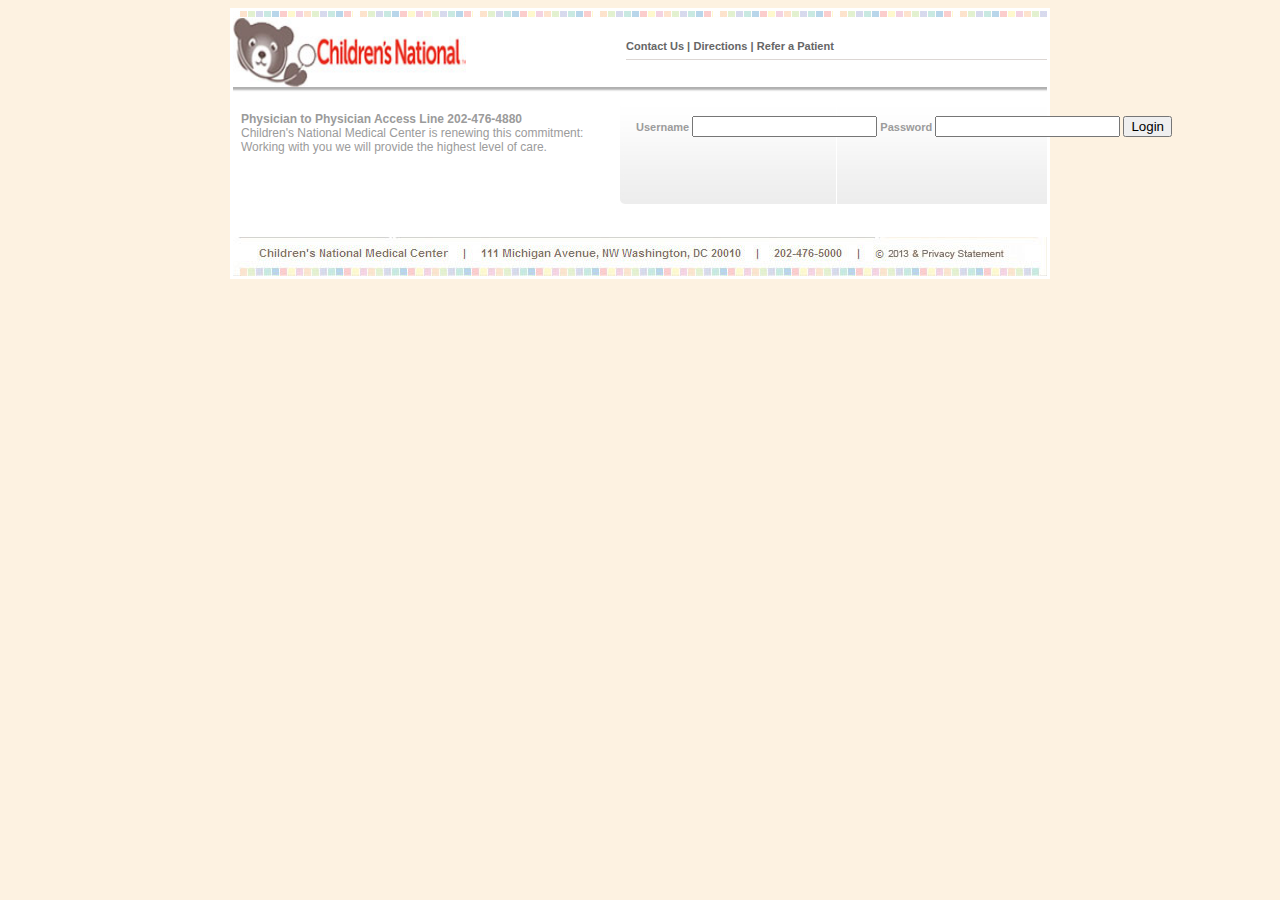
==== portal.html @ bc824202 "first blood" ====
<!DOCTYPE HTML PUBLIC "-//W3C//DTD HTML 4.01 Transitional//EN">


<html>
<HEAD>

<META http-equiv="Content-Type" content="text/html; charset=ISO-8859-1">
<META name="GENERATOR" content="IBM Software Development Platform">
<META http-equiv="Content-Style-Type" content="text/css">
<meta http-equiv="Content-Type" content="text/html; charset=utf-8" />
<title>Children's National Medical Center - Physicians Portal</title>
<link href="css/design.css" rel="stylesheet" type="text/css" />
<!--
.style1 {
	color: #333333;
	font-weight: bold;
}
.style2 {color: #666666}
-->
</style>

<script>
function isEmpty(inputStr) {
  if (inputStr == null || inputStr == "" || inputStr.length<1) {
    return true;
  }
  for (var i=0; i<inputStr.length; i++) {
    var oneChar=inputStr.charAt(i);
    if (oneChar!=" ") {
      return false;
    }
  }
  return true;
}
function validateForm(form){
    if(isEmpty(form.username.value)){
       alert("Please enter username!");

       return false;
    }
  if(isEmpty(form.password.value)){
     alert("Please enter password!");
     return false
  }


    form.submit();

}


</script>
</head>

<body>
<div id="container">
<table width="815" border="0" cellspacing="0" cellpadding="0">
	<tr>
		<td colspan="5" align="left">
		<div id="squares"></div>
		</td>
	</tr>
	<tr>
		<td colspan="2" align="left" bgcolor="#FFFFFF"><a href="http://www.childrensnational.org/"><img border=0
			src="images/cnmc_logo.jpg" alt="Children's National Medical Center"
			width="233" height="69" /></a></td>
		<td colspan="3" bgcolor="#FFFFFF" class="topnav"><a
			class="topnavlinks"
			href="http://www.childrensnational.org/ContactUs/default.aspx">Contact Us
		|</a> <a class="topnavlinks"
			href="http://www.childrensnational.org/LocationsAndDirections/default.aspx">Directions
		|</a> <a class="topnavlinks"
			href="http://www.childrensnational.org/refer/default.aspx">Refer a
		Patient</a>
		<hr />
		</td>
	</tr>
	<tr>
		<td height="10" colspan="5">
		<div id="shadow"></div>
		</td>
	</tr>
	<tr>
		<td width="383" height="117" bgcolor="#FFFFFF">
		<div id="headline_content"><b>Physician to Physician Access Line
		202-476-4880</b><br />
		Children's National Medical Center is renewing this commitment:<br />
		Working with you we will provide the highest level of care. <br />
		</div>
		</td>
		<td width="10" valign="top" bgcolor="#FFFFFF">
		<div id="loginbox_edge"></div>
		</td>
		<td width="130" valign="top" bgcolor="#FFFFFF" class="loginbg" nowrap>
		
		<div id="loginbox_content">
		
<form action="login.do" method="post" id="login_form" >		<p>Username <input type="text" id="name" value="" name="username"    />
			 <label></label> Password <label> 
			<input type="password" id="name" value="" name="password"    /> </label>
		<label>

		<input type="hidden"  id="name" value="P135" name="domain"    /> 
		 <input type="submit" id="login_form_login_button" value="Login" onclick="return validateForm(this.form);"></label></p>
		</form>
		</div>
		</td>
		<td width="1" bgcolor="#FFFFFF"></td>
		<td width="290" valign="top" bgcolor="#FFFFFF" class="loginbg">
		<div id="loginbox_content"><br />

		</div>
		</td>
		<td width="1" align="right" valign="top"></td>
	</tr>
	<tr>
		<td height="10px" bgcolor="#FFFFFF"></td>
		<td colspan="3" bgcolor="#FFFFFF"></td>
		<td bgcolor="#FFFFFF">&nbsp;</td>
	</tr>
	<tr>
		<td colspan="5"><a href="http://childrensnational.org/about/privacy.aspx"><img border="0" src="images/login_footer.jpg" width="814"
			height="39" /></a></td>
	</tr>
</table>
</div>




<script src="https://www.childrensnational.org/scripts/Gateway_trackExternal.js" type="text/JavaScript"></script>
<script type="text/javascript">
var gaJsHost = (("https:" == document.location.protocol) ? "https://ssl." : "http://www.");
document.write(unescape("%3Cscript src='" + gaJsHost + "google-analytics.com/ga.js' type='text/javascript'%3E%3C/script%3E"));
</script>

<script type="text/javascript">
try {
var pageTracker = _gat._getTracker("UA-10185736-1");
pageTracker._setDomainName("childrensgateway.org");
pageTracker._trackPageview();
} catch(err) {}</script>

</body>




</html>
---- css/design.css ----
@charset "utf-8";

/* CSS Document */
body {
	background-color: #fdf2e1;
}

a:link {
	font-size: 10px;
	color: #3399CC;
	text-decoration: none;
}

a:visited {
	font-size: 10px;
	color: #336699;
	text-decoration: none;
}

a:hover {
	font-size: 10px;
	color: #3399CC;
	text-decoration: underline;
}

a:active {
	font-size: 10px;
	color: #3399CC;
	text-decoration: none;
}

a.topnavlinks:link {
	font-size: 11px;
	color: #666666;
	text-decoration: none;;
	font-weight: bold;
}

a.topnavlinks:visited {
	font-size: 11px;
	color: #666666;
	text-decoration: none;;
	font-weight: bold;
}

a.topnavlinks:hover {
	font-size: 11px;
	color: red;
	text-decoration: underline;;
	font-weight: bold;
}

a.topnavlinks:active {
	font-size: 11px;
	color: #666666;
	text-decoration: none;
	font-weight: bold;
}

#container {
	display: block;
	width: 814px;
	margin-left: auto;
	margin-right: auto;
	vertical-align: top;
	max-width: 1058px;
	border: solid 3px #FFFFFF;
	background-color: #FFFFFF;
}

#loginbox {
	display: block;
	width: auto;
	height: 107px;
	background-image: url(images/login_bg.jpg);
	verticle-align: top;
}

hr {
	color: #333333;
	background-color: #dcd6d3;
	height: 1px;
	border: none;
	width: 100%
}

td.topnav {
	font-family: Arial, Helvetica, sans-serif;
	font-size: 12px;
}

td.loginbg {
	width: auto;
	height: auto;
	background-image: url(../images/login_bg.jpg);
	background-repeat: repeat-x;
}

#squares {
	display: block;
	width: auto;
	height: 7px;
	background-image: url(../images/squares.jpg);
	background-repeat: repeat-x;
}

#loginbox_edge {
	display: block;
	width: 10px;
	height: 107px;
	background-image: url(../images/login_edge.jpg);
	background-repeat: no-repeat;
}

#loginbox_content {
	display: block;
	width: 120px;
	height: 90px;
	font-family: Arial, Helvetica, sans-serif;
	font-size: 11px;
	font-weight: bold;
	color: #9b9b9b;
	padding-top: 8px;
	padding-left: 10px;
	verticle-align: top;
}

#headline_content {
	display: block;
	width: 375px;
	height: 107px;
	font-family: Arial, Helvetica, sans-serif;
	font-size: 12px;
	color: #9b9b9b;
	padding-top: 15px;
	padding-left: 8px;
	verticle-align: top;
}

#shadow {
	display: block;
	width: 814px;
	height: 10px;
	background-image: url(../images/login_drop_shadow.jpg);
	background-repeat: repeat-x;
}
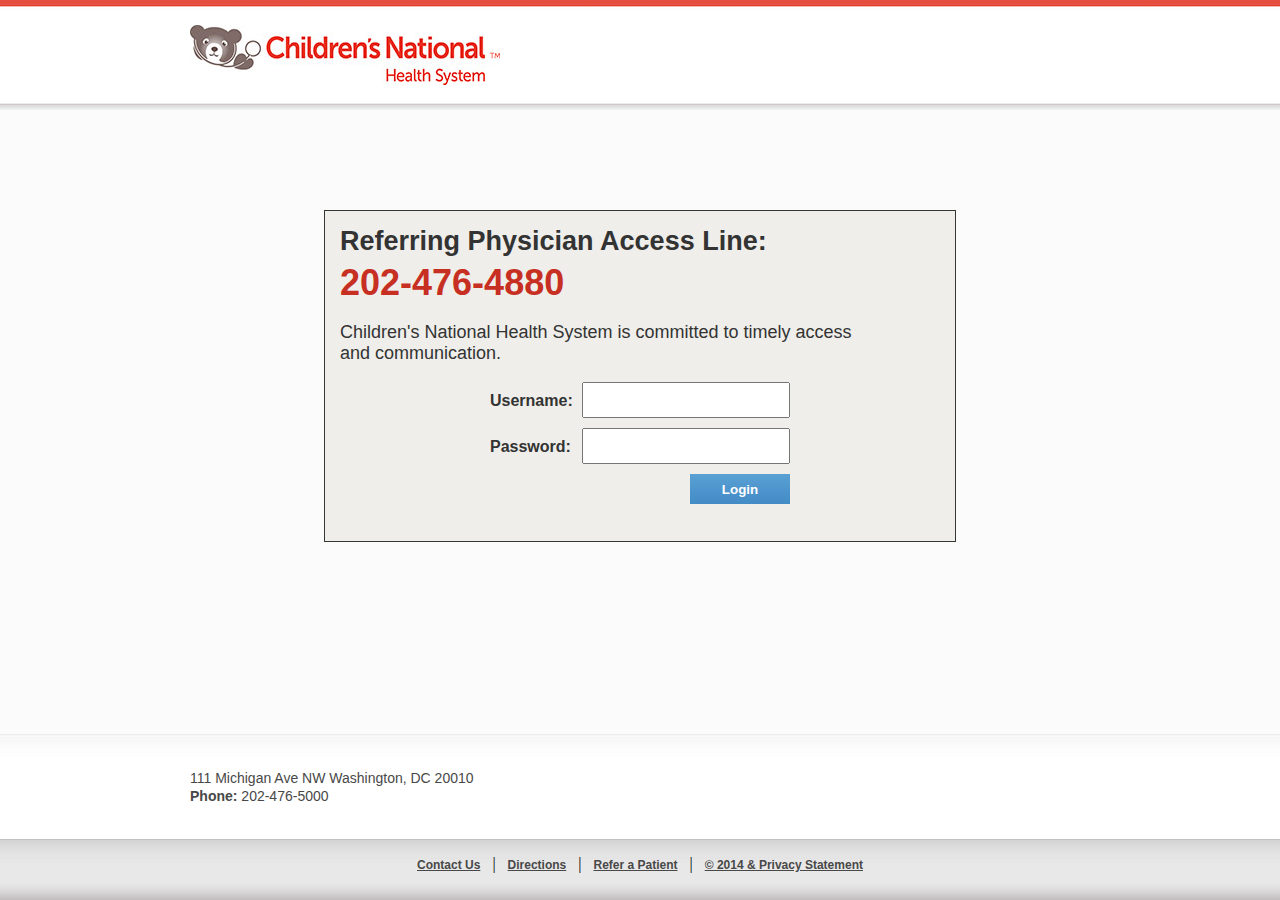
==== commit e704c53c: "Final v1" ====
--- a/portal.html
+++ b/portal.html
@@ -1,6 +1,8 @@
 
 
-<!DOCTYPE HTML PUBLIC "-//W3C//DTD HTML 4.01 Transitional//EN">
+<!DOCTYPE HTML>
+
+<html xmls="http://www.w3.org/1999/xhtml">
 
 
 <html>
@@ -10,7 +12,7 @@
 <META name="GENERATOR" content="IBM Software Development Platform">
 <META http-equiv="Content-Style-Type" content="text/css">
 <meta http-equiv="Content-Type" content="text/html; charset=utf-8" />
-<title>Children's National Medical Center - Physicians Portal</title>
+<title>Children's National Health System - Physicians Portal</title>
 <link href="css/design.css" rel="stylesheet" type="text/css" />
 <!--
 .style1 {
@@ -55,79 +57,71 @@
 </head>
 
 <body>
-<div id="container">
-<table width="815" border="0" cellspacing="0" cellpadding="0">
-	<tr>
-		<td colspan="5" align="left">
-		<div id="squares"></div>
-		</td>
-	</tr>
-	<tr>
-		<td colspan="2" align="left" bgcolor="#FFFFFF"><a href="http://www.childrensnational.org/"><img border=0
-			src="images/cnmc_logo.jpg" alt="Children's National Medical Center"
-			width="233" height="69" /></a></td>
-		<td colspan="3" bgcolor="#FFFFFF" class="topnav"><a
-			class="topnavlinks"
-			href="http://www.childrensnational.org/ContactUs/default.aspx">Contact Us
-		|</a> <a class="topnavlinks"
-			href="http://www.childrensnational.org/LocationsAndDirections/default.aspx">Directions
-		|</a> <a class="topnavlinks"
-			href="http://www.childrensnational.org/refer/default.aspx">Refer a
-		Patient</a>
-		<hr />
-		</td>
-	</tr>
-	<tr>
-		<td height="10" colspan="5">
-		<div id="shadow"></div>
-		</td>
-	</tr>
-	<tr>
-		<td width="383" height="117" bgcolor="#FFFFFF">
-		<div id="headline_content"><b>Physician to Physician Access Line
-		202-476-4880</b><br />
-		Children's National Medical Center is renewing this commitment:<br />
-		Working with you we will provide the highest level of care. <br />
+
+<div id="wrapper" style="display: block;">
+
+				  
+	<div id="header" class="clearfix">
+		<div id="header-container">
+			<div id="logo">
+				<a href="http://childrensnational.org"><img src="images/cn-logo-new.jpg" /></a>
+			</div>
 		</div>
-		</td>
-		<td width="10" valign="top" bgcolor="#FFFFFF">
-		<div id="loginbox_edge"></div>
-		</td>
-		<td width="130" valign="top" bgcolor="#FFFFFF" class="loginbg" nowrap>
+	</div>
+		<div id="container">
+			<div id="headline_content"><h2>Referring Physician Access Line:</h2>
+			<h1>202-476-4880</h1>
+			<p>Children's National Health System is committed to timely access<br/> and communication.<br /></p>
+			</div>
 		
-		<div id="loginbox_content">
-		
-<form action="login.do" method="post" id="login_form" >		<p>Username <input type="text" id="name" value="" name="username"    />
-			 <label></label> Password <label> 
-			<input type="password" id="name" value="" name="password"    /> </label>
-		<label>
+			<div id="loginbox_content">
+				
+				<form action="login.do" method="post" id="login_form" >		
+					<div class="username">
+					<p>Username:</p><label><input type="text" id="name" value="" name="username" /></label> 
+					</div>
+					<div class="password" style="clear:both;">
+					<p>Password:</p><label> <input type="password" id="name" value="" name="password" /> </label>
+					</div>
+					<label>
+						<input type="hidden"  id="name" value="P135" name="domain"    /> 
+					 	<input type="submit" id="login_form_login_button" value="Login" onclick="return validateForm(this.form);">
+					 </label>
+				</form>
+			</div>
+			<div id="loginbox_content"><br /></div>
+		</div>
 
-		<input type="hidden"  id="name" value="P135" name="domain"    /> 
-		 <input type="submit" id="login_form_login_button" value="Login" onclick="return validateForm(this.form);"></label></p>
-		</form>
-		</div>
-		</td>
-		<td width="1" bgcolor="#FFFFFF"></td>
-		<td width="290" valign="top" bgcolor="#FFFFFF" class="loginbg">
-		<div id="loginbox_content"><br />
+<div class="push"></div>
 
-		</div>
-		</td>
-		<td width="1" align="right" valign="top"></td>
-	</tr>
-	<tr>
-		<td height="10px" bgcolor="#FFFFFF"></td>
-		<td colspan="3" bgcolor="#FFFFFF"></td>
-		<td bgcolor="#FFFFFF">&nbsp;</td>
-	</tr>
-	<tr>
-		<td colspan="5"><a href="http://childrensnational.org/about/privacy.aspx"><img border="0" src="images/login_footer.jpg" width="814"
-			height="39" /></a></td>
-	</tr>
-</table>
-</div>
+<div class="pre-footer">
+	<div class="pre-footer-content">
+		<p>111 Michigan Ave NW Washington, DC 20010<br/>
+			<strong>Phone:</strong> 202-476-5000</p>
+	</div>
+</div>	
 
+<footer>			    
+				    
+        <div id="footer-navigation">
+    
+		<a href="http://childrensnational.org/contact/">Contact Us</a>
+	
+			&nbsp; | &nbsp; 
+	
+		<a href="http://childrensnational.org/Visiting/locations/">Directions</a>
+	
+			&nbsp; | &nbsp; 
+	
+		<a href="http://www.childrensnational.org/refer/default.aspx">Refer a Patient</a>
+	
+			&nbsp; | &nbsp; 
+	
+		<a href="http://childrensnational.org/about/privacy.aspx">&copy; 2014 &amp; Privacy Statement</a>
 
+	
+	    </div>
+</footer>
 
 
 <script src="https://www.childrensnational.org/scripts/Gateway_trackExternal.js" type="text/JavaScript"></script>
@@ -144,9 +138,5 @@
 } catch(err) {}</script>
 
 </body>
-
-
-
-
 </html>
 
--- a/css/design.css
+++ b/css/design.css
@@ -2,70 +2,66 @@
 
 /* CSS Document */
 body {
-	background-color: #fdf2e1;
-}
-
-a:link {
-	font-size: 10px;
-	color: #3399CC;
-	text-decoration: none;
-}
-
-a:visited {
-	font-size: 10px;
-	color: #336699;
-	text-decoration: none;
+	background-color: #fbfbfb;
+	margin: 0px !important;
+	width: 100%;
+}
+
+#wrapper {
+	width: 100%;
+	min-height: 100%;
+	margin: 0px auto -160px;
+}
+
+
+#header {
+background-image: url('../images/background.jpg');
+background-repeat: repeat-x;
+display: block;
+font-family: museo-slab, Arial, sans-serif;
+font-size: 13px;
+height: 110px;
+min-height: 100px;
+}
+
+#logo {
+	padding-top: 25px;
+}
+
+#header-container {
+	margin: 0px auto;
+	display:block;
+	width:900px;
+}
+
+
+a:link, a:visited, a:active {
+	font-family: Arial, Helvetica, sans-serif;
+	font-weight: bold;
+	font-size: 12px;
+	color: #484848;
+	text-decoration: underline;
 }
 
 a:hover {
-	font-size: 10px;
-	color: #3399CC;
-	text-decoration: underline;
-}
-
-a:active {
-	font-size: 10px;
-	color: #3399CC;
-	text-decoration: none;
-}
-
-a.topnavlinks:link {
-	font-size: 11px;
-	color: #666666;
-	text-decoration: none;;
-	font-weight: bold;
-}
-
-a.topnavlinks:visited {
-	font-size: 11px;
-	color: #666666;
-	text-decoration: none;;
-	font-weight: bold;
-}
-
-a.topnavlinks:hover {
-	font-size: 11px;
-	color: red;
-	text-decoration: underline;;
-	font-weight: bold;
-}
-
-a.topnavlinks:active {
-	font-size: 11px;
-	color: #666666;
-	text-decoration: none;
-	font-weight: bold;
-}
+	font-size: 12px;
+	color: #000000;
+	font-weight: bold;
+}
+
 
 #container {
 	display: block;
-	width: 814px;
-	margin-left: auto;
-	margin-right: auto;
-	vertical-align: top;
+	width: 600px;
+	margin: 0px auto;
+	min-height:300px;
+	overflow: hidden;
+	height: auto;
+	margin-top: 100px;
 	max-width: 1058px;
-	border: solid 3px #FFFFFF;
-	background-color: #FFFFFF;
+	border: solid 1px #363636;
+	background-color: #efeeea;
+	padding: 15px;
 }
 
 #loginbox {
@@ -89,20 +85,13 @@
 	font-size: 12px;
 }
 
-td.loginbg {
+.loginbg {
 	width: auto;
 	height: auto;
 	background-image: url(../images/login_bg.jpg);
 	background-repeat: repeat-x;
 }
 
-#squares {
-	display: block;
-	width: auto;
-	height: 7px;
-	background-image: url(../images/squares.jpg);
-	background-repeat: repeat-x;
-}
 
 #loginbox_edge {
 	display: block;
@@ -114,33 +103,116 @@
 
 #loginbox_content {
 	display: block;
-	width: 120px;
-	height: 90px;
+	width: 600px;
+	height: auto;
 	font-family: Arial, Helvetica, sans-serif;
 	font-size: 11px;
 	font-weight: bold;
 	color: #9b9b9b;
-	padding-top: 8px;
-	padding-left: 10px;
-	verticle-align: top;
-}
+	margin: 0px auto;
+}
+
+.username p, .password p {
+	font-size:16px;
+	float:left;
+	margin-top: 10px;
+	padding: 0px;
+	color: #333333;
+}
+
+input[type="text"] {
+	margin-bottom: 10px;
+}
+
+input {
+	width: 200px;
+	height: 30px;
+	float: right;
+}
+
+input[type="submit"] {
+	width: 100px;
+	float: right;
+	margin-top:10px;
+	height: 30px;
+	font-family: Arial, Helvetica, sans-serif;
+	font-weight: bold;
+	color: #fff;
+	border: #888888;
+	background: #59a0d4;
+background: -moz-linear-gradient(top,#59a0d4 0,#438bc6 100%);
+background: -webkit-gradient(linear,left top,left bottom,color-stop(0%,#59a0d4),color-stop(44%,#8f0222),color-stop(100%,#438bc6));
+background: -webkit-linear-gradient(top,#59a0d4 0,#438bc6 100%);
+background: -o-linear-gradient(top,#59a0d4 0,#438bc6 100%);
+background: -ms-linear-gradient(top,#59a0d4 0,#438bc6 100%);
+background: linear-gradient(to bottom,#59a0d4 0,#438bc6 100%);
+filter: progid:DXImageTransform.Microsoft.gradient(startColorstr='#59a0d4',endColorstr='#438bc6',GradientType=0);
+}
+
+form#login_form {
+	width: 300px;
+	display:block;
+	margin: 0px auto;
+}
+
 
 #headline_content {
-	display: block;
-	width: 375px;
-	height: 107px;
-	font-family: Arial, Helvetica, sans-serif;
-	font-size: 12px;
-	color: #9b9b9b;
-	padding-top: 15px;
-	padding-left: 8px;
-	verticle-align: top;
-}
-
-#shadow {
-	display: block;
-	width: 814px;
-	height: 10px;
-	background-image: url(../images/login_drop_shadow.jpg);
+	font-family: Arial, Helvetica, sans-serif;
+	font-size: 18px;
+	color: #333333;
+}
+
+h1 {
+	color: #c72f22;
+	margin:0px;
+}
+
+h2 {
+	color: #333333;
+	margin:0px 0px 5px 0px;
+}
+
+
+.pre-footer {
+	border-top: 1px solid #eeeeee;
+	height: 105px;
+	position: absolute;
+	bottom: 0px;
+	width: 100%;
+	margin-bottom: 60px;
+	background-color: #ffffff;
+	background-image: url(../images/pre-footer-bg.jpg);
 	background-repeat: repeat-x;
+}
+
+.pre-footer-content {
+	width:900px;
+	margin:0px auto;
+	font-family: Arial, Helvetica, sans-serif;
+	font-size: 14px;
+	padding-top: 20px;
+	color: #484848;
+	line-height: 18px;
+}
+
+footer {
+	position: fixed;
+	border-top: 1px solid #c1c1c1;
+	bottom: 0;
+	width: 100%;
+	margin: 0 auto;
+	background-color: #cccccc;
+	background-image: url(../images/footer-bg.jpg);
+	background-repeat: repeat-x;
+	height: 60px;
+}
+
+#footer-navigation {
+	width:900px;
+	margin: 15px auto 0px auto;
+	text-align: center;
+}
+
+footer, .push {
+height: 60px;
 }